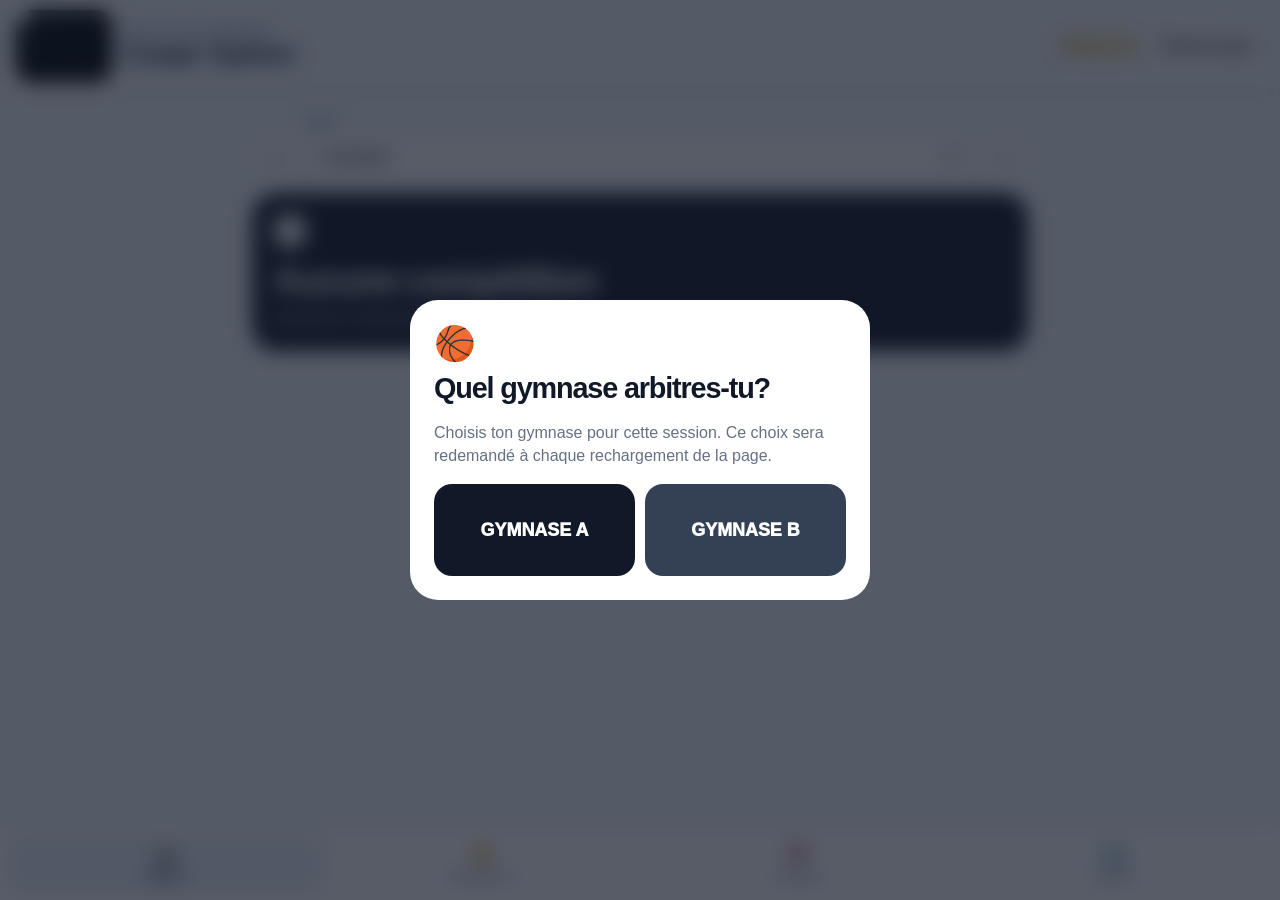
==== tournoi-couleurs/index.html @ 53780f72 "Load latest ethics button script" ====
<!doctype html>
<html lang="fr">
<head>
<meta charset="utf-8">
<meta name="viewport" content="width=device-width,initial-scale=1,viewport-fit=cover">
<meta name="theme-color" content="#111827">
<meta http-equiv="Cache-Control" content="no-cache, no-store, must-revalidate">
<meta http-equiv="Pragma" content="no-cache">
<meta http-equiv="Expires" content="0">
<title>Coupe Typhon</title>
<link rel="stylesheet" href="./tournoi.css?v=17">
<link rel="stylesheet" href="./presence.css?v=20">
<link rel="stylesheet" href="./presence-button.css?v=17">
<link rel="stylesheet" href="./history-correction.css?v=17">
<link rel="stylesheet" href="./result-ux.css?v=22">
<link rel="stylesheet" href="./presence-simple.css?v=21">
<style>.typhon-logo{width:96px!important;height:72px!important;object-fit:cover!important;border-radius:16px!important}@media(max-width:470px){.typhon-logo{width:82px!important;height:62px!important}}</style>
</head>
<body>
<div id="app">
<header class="topbar">
  <div class="brand"><img class="typhon-logo" src="https://raphaelfrenette-a11y.github.io/tournoi-couleurs/BDE620AE-F15F-4656-8219-360FD0ED92B9.png" alt="Logo Typhon des Pionniers"><div><p class="eyebrow">ÉCOLE DES PIONNIERS</p><h1>Coupe Typhon</h1></div></div>
  <div class="top-actions"><span id="syncPill" class="sync-pill"><span class="sync-dot"></span><span id="syncText">Connexion…</span></span><button id="gymChip" class="gym-chip" type="button">Choisir gym</button></div>
</header>
<main>
<section id="view-today" class="view active">
  <div class="date-toolbar"><button id="prevDayBtn" class="icon-btn" type="button">‹</button><label class="date-field"><span>Date</span><input id="datePicker" type="date"></label><button id="nextDayBtn" class="icon-btn" type="button">›</button></div>
  <section id="dayStatus" class="hero-card"></section>
  <div id="competitionArea" hidden>
    <div class="section-head"><div><p class="kicker">MES MATCHS</p><h2 id="gymTitle">Gymnase</h2></div></div>
    <p class="helper">Tes choix restent privés sur cet appareil. Ils sont partagés seulement quand tu appuies sur « Enregistrer les résultats ». Reclique sur un résultat sélectionné pour l’enlever.</p>
    <div id="matches" class="schedule"></div>
    <div id="bonusGrid" hidden></div>
    <section><div class="section-head"><div><p class="kicker">APERÇU</p><h2>Points de la journée</h2></div></div><div id="dayPoints" class="points-grid"></div></section>
    <section id="submitCard" class="submit-card"></section>
    <div class="autosave"><span>●</span><span id="saveState">Connexion…</span></div>
  </div>
</section>
<section id="view-ranking" class="view">
  <div class="page-head"><p class="kicker">CLASSEMENT</p><h2>Classement général</h2><p>Chaque gymnase compte au classement dès qu’il soumet officiellement ses 3 matchs. Victoire 2 pts · Nulle 1 pt · Défaite 0 pt · jusqu’à 3 bonus.</p></div>
  <div class="segmented"><button class="segment active" data-filter="all">Tous</button><button class="segment" data-filter="S12">Sec. 1-2</button><button class="segment" data-filter="S345">Sec. 3-4-5</button></div>
  <div id="rankingCards" class="ranking-list"></div><p class="helper center">Bris d’égalité : points totaux, points de match, puis victoires.</p>
</section>
<section id="view-history" class="view">
  <div class="page-head"><p class="kicker">HISTORIQUE</p><h2>Journées</h2><p>Les journées passées restent modifiables en tout temps. Les corrections restent privées sur cet appareil jusqu’à leur enregistrement.</p></div>
  <div id="historyList" class="history-list"></div>
</section>
<section id="view-settings" class="view">
  <div class="page-head"><p class="kicker">GESTION</p><h2>Paramètres</h2></div>
  <article class="settings-card firebase-box"><h3>Synchronisation en direct</h3><p id="firebaseStatusText">Connexion au classement partagé…</p></article>
  <article class="settings-card"><h3>Sauvegarde des résultats</h3><p>Télécharge une copie des matchs, bonus et présences chaque semaine. Garde le fichier dans un endroit privé.</p><button id="downloadBackupBtn" class="secondary-btn" type="button">Télécharger la sauvegarde</button></article>
  <article class="settings-card"><h3>Gymnase de cette session</h3><p id="deviceGymText">Aucun gymnase choisi.</p><button id="changeGymBtn" class="secondary-btn" type="button">Changer de gymnase</button></article>
  <article class="settings-card"><h3>Correction manuelle du jour-cycle</h3><p>Utile si une fermeture ou un changement exceptionnel modifie le calendrier.</p><div class="override-form"><label><span>Date</span><input id="overrideDate" type="date"></label><label><span>Jour-cycle</span><select id="overrideCycle"><option value="">Automatique</option><option value="none">Aucun cours</option><option value="1">Jour 1</option><option value="2">Jour 2</option><option value="3">Jour 3</option><option value="4">Jour 4</option><option value="5">Jour 5</option><option value="6">Jour 6</option><option value="7">Jour 7</option><option value="8">Jour 8</option><option value="9">Jour 9</option></select></label><button id="saveOverrideBtn" class="secondary-btn" type="button">Enregistrer la correction</button></div><div id="overrideList" class="override-list"></div></article>
  <article class="settings-card danger-card"><h3>Réinitialiser les données locales</h3><p>N’efface pas le classement partagé; efface seulement les corrections locales de cet appareil.</p><button id="resetBtn" class="danger-btn" type="button">Réinitialiser la copie locale</button></article>
</section>
</main>
<nav class="bottom-nav"><button class="nav-btn active" data-view="today"><span class="nav-icon">⚽</span><span>Matchs</span></button><button class="nav-btn" data-view="ranking"><span class="nav-icon">🏆</span><span>Classement</span></button><button class="nav-btn" data-view="history"><span class="nav-icon">📅</span><span>Journées</span></button><button class="nav-btn" data-view="settings"><span class="nav-icon">⚙️</span><span>Gestion</span></button></nav>
<div id="toast" class="toast"></div>
</div>
<div id="gymGate" class="gym-gate hidden"><div class="gym-dialog"><div class="emoji">🏀</div><h2>Quel gymnase arbitres-tu?</h2><p>Choisis ton gymnase pour cette session. Ce choix sera redemandé à chaque rechargement de la page.</p><div class="gym-choice"><button data-pick-gym="A">GYMNASE A</button><button data-pick-gym="B">GYMNASE B</button></div></div></div>
<script src="./gym-refresh-reset.js?v=1"></script>
<script src="./reset-live-2026-09-11.js?v=7"></script>
<script src="./bootstrap.js?v=17"></script>
<script src="./tournoi-1.js?v=24"></script>
<script src="./tournoi-2.js?v=23"></script>
<script src="./tournoi-3.js?v=20"></script>
<script src="./tournoi-4.js?v=21"></script>
<script src="./presence.js?v=22"></script>
<script src="./bonus-lock.js?v=17"></script>
<script src="./presence-button.js?v=17"></script>
<script src="./history-correction.js?v=20"></script>
<script src="./past-submit.js?v=17"></script>
<script src="./result-ux.js?v=21"></script>
<script src="./presence-simple.js?v=22"></script>
<script src="./device-drafts.js?v=9"></script>
</body>
</html>
---- tournoi-couleurs/tournoi.css ----
:root{--bg:#f5f7fb;--card:#fff;--text:#111827;--muted:#667085;--line:#dfe5ec;--dark:#111827;--red:#c62828;--green:#2e7d32;--blue:#1565c0;--yellow:#f4b400;--safe:env(safe-area-inset-bottom,0px)}*{box-sizing:border-box}body{margin:0;background:var(--bg);color:var(--text);font-family:Inter,-apple-system,BlinkMacSystemFont,"Segoe UI",Roboto,Arial,sans-serif;-webkit-font-smoothing:antialiased}button,input,select{font:inherit}button{cursor:pointer}button:disabled{cursor:not-allowed;opacity:.48}button:focus-visible,input:focus-visible,select:focus-visible{outline:3px solid rgba(21,101,192,.25);outline-offset:2px}#app{min-height:100vh;padding-bottom:calc(92px + var(--safe))}.topbar{position:sticky;top:0;z-index:20;display:flex;justify-content:space-between;align-items:center;gap:10px;padding:10px 16px;background:rgba(245,247,251,.96);backdrop-filter:blur(12px);border-bottom:1px solid var(--line)}.brand{display:flex;align-items:center;gap:11px;min-width:0}.typhon-logo{width:62px;height:48px;object-fit:cover;object-position:center;border-radius:11px;background:#050807;flex:0 0 auto;box-shadow:0 2px 8px rgba(17,24,39,.12)}.topbar h1{margin:2px 0 0;font-size:clamp(1.18rem,4vw,1.65rem);letter-spacing:-.035em}.eyebrow,.kicker{margin:0;color:var(--muted);font-size:.68rem;font-weight:900;letter-spacing:.12em}.top-actions{display:flex;gap:6px;align-items:center}.gym-chip,.icon-btn,.secondary-btn,.danger-btn,.primary-btn{border:1px solid var(--line);background:#fff;color:var(--text);border-radius:14px;font-weight:900}.gym-chip{padding:9px 10px;white-space:nowrap}.icon-btn{height:46px;font-size:1.55rem}.secondary-btn,.danger-btn,.primary-btn{min-height:48px;padding:10px 14px}.primary-btn{background:#111827;color:#fff;border-color:#111827}.danger-btn{color:#b42318;border-color:#fda29b}.sync-pill{display:inline-flex;align-items:center;gap:6px;border-radius:999px;padding:6px 8px;font-size:.7rem;font-weight:900;background:#fff3cd;color:#7a5900}.sync-pill.live{background:#d1fae5;color:#065f46}.sync-dot{width:8px;height:8px;border-radius:50%;background:currentColor}main{width:min(100%,820px);margin:auto;padding:16px}.view{display:none}.view.active{display:block}.date-toolbar{display:grid;grid-template-columns:46px 1fr 46px;gap:10px;align-items:end;margin-bottom:12px}.date-field,.override-form label{display:grid;gap:6px;color:var(--muted);font-size:.78rem;font-weight:800}.date-field input,.override-form input,.override-form select{width:100%;min-height:46px;border:1px solid var(--line);border-radius:14px;background:#fff;padding:10px 12px;color:var(--text);font-weight:800}.hero-card{padding:21px;border-radius:25px;background:var(--dark);color:#fff;margin-bottom:20px}.big-day{display:flex;align-items:center;gap:8px;flex-wrap:wrap}.cycle-badge,.status-badge{display:inline-flex;align-items:center;justify-content:center;min-height:34px;border-radius:999px;padding:7px 11px;background:#fff;color:var(--dark);font-size:.78rem;font-weight:950}.status-badge.draft{background:#fff3cd;color:#7a5900}.status-badge.submitted{background:#d1fae5;color:#065f46}.hero-card h2{margin:12px 0 4px;font-size:clamp(1.6rem,6vw,2.3rem);letter-spacing:-.045em}.hero-card p{margin:5px 0 0;color:#d4dbe6;line-height:1.45}.section-head{display:flex;justify-content:space-between;align-items:end;gap:12px;margin:22px 2px 11px}.section-head h2,.page-head h2{margin:4px 0 0;letter-spacing:-.035em}.section-head h2{font-size:1.35rem}.page-head{margin:8px 2px 18px}.page-head h2{font-size:clamp(1.7rem,5vw,2.3rem)}.page-head p:last-child,.helper{color:var(--muted);line-height:1.45}.helper{font-size:.85rem;margin:-3px 2px 12px}.helper.center{text-align:center;margin-top:16px}.schedule{display:grid;gap:16px}.slot-time{font-size:.83rem;color:var(--muted);font-weight:900;margin:0 2px 7px}.match-card,.submit-card,.settings-card,.history-card,.rank-card{background:#fff;border:1px solid var(--line);border-radius:20px}.match-card{padding:17px;border-radius:22px}.match-meta{display:flex;justify-content:space-between;align-items:center;gap:8px;margin-bottom:12px}.gym-badge{display:inline-flex;border-radius:999px;background:#eef2f7;padding:6px 10px;font-size:.76rem;font-weight:950}.live-badge{font-size:.72rem;color:var(--muted);font-weight:850}.matchup{display:grid;grid-template-columns:1fr auto 1fr;align-items:center;gap:9px;margin-bottom:13px}.team-pill{min-height:49px;display:grid;place-items:center;border-radius:15px;padding:8px;color:#fff;font-weight:950;text-transform:uppercase}.vs{color:var(--muted);font-size:.76rem;font-weight:900}.result-buttons{display:grid;grid-template-columns:1fr .75fr 1fr;gap:7px}.result-btn{min-height:48px;border:2px solid transparent;border-radius:13px;background:#eef2f7;color:var(--text);font-weight:900;padding:7px}.result-btn.selected{border-color:#111827;box-shadow:inset 0 0 0 1px #111827;background:#fff}.result-btn.team-result.selected{color:#fff}.result-btn.team-result.team-jaune.selected{color:#111827}.team-rouge{background:var(--red)!important}.team-vert{background:var(--green)!important}.team-bleu{background:var(--blue)!important}.team-jaune{background:var(--yellow)!important;color:#111827!important}.bonus-grid{display:grid;gap:11px}.bonus-card{background:#fff;border:1px solid var(--line);border-radius:20px;overflow:hidden}.bonus-title{padding:10px 14px;color:#fff;font-weight:950;text-transform:uppercase}.bonus-title.team-jaune{color:#111827}.bonus-options{display:grid;grid-template-columns:repeat(3,1fr)}.bonus-toggle{min-height:73px;border:0;border-right:1px solid var(--line);background:#fff;color:var(--muted);font-size:.73rem;font-weight:850;padding:7px;text-align:center}.bonus-toggle:last-child{border-right:0}.bonus-toggle.active{background:#ecfdf3;color:#067647}.bonus-toggle .icon{display:block;font-size:1.08rem;margin-bottom:4px}.points-grid{display:grid;grid-template-columns:repeat(2,1fr);gap:9px}.point-card{border-radius:17px;padding:13px;color:#fff;min-height:88px;display:flex;flex-direction:column;justify-content:space-between}.point-card.team-jaune{color:#111827}.point-card small{font-weight:850;opacity:.88}.point-card strong{font-size:1.7rem}.submit-card{margin-top:18px;padding:17px}.submit-card.submitted{border-color:#a6f4c5;background:#f6fef9}.submit-top{display:flex;justify-content:space-between;align-items:center;gap:12px}.submit-top h3{margin:0;font-size:1.05rem}.progress-pill{border-radius:999px;padding:7px 10px;background:#eef2f7;font-size:.76rem;font-weight:950;white-space:nowrap}.progress-pill.complete{background:#d1fae5;color:#065f46}.submit-card p{color:var(--muted);font-size:.84rem;line-height:1.45;margin:8px 0 13px}.submit-actions{display:grid;gap:8px}.autosave{display:flex;align-items:center;justify-content:center;gap:7px;color:var(--muted);font-size:.8rem;font-weight:800;margin:18px 0 2px}.segmented{display:grid;grid-template-columns:repeat(4,1fr);background:#e7ebf1;padding:4px;border-radius:14px;margin-bottom:15px}.segment{min-height:42px;border:0;background:transparent;border-radius:11px;color:var(--muted);font-weight:850;font-size:.76rem}.segment.active{background:#fff;color:var(--text)}.ranking-list,.history-list{display:grid;gap:10px}.rank-card{display:grid;grid-template-columns:44px 1fr auto;gap:11px;align-items:center;padding:13px}.rank-pos{width:42px;height:42px;display:grid;place-items:center;border-radius:13px;background:#eef2f7;font-weight:950}.rank-name{display:flex;align-items:center;gap:7px;font-weight:950;text-transform:uppercase}.color-dot{width:11px;height:11px;border-radius:50%;border:1px solid rgba(0,0,0,.1)}.rank-stats{margin-top:5px;color:var(--muted);font-size:.73rem;line-height:1.35}.rank-total{text-align:right}.rank-total strong{display:block;font-size:1.65rem}.rank-total span{color:var(--muted);font-size:.68rem;font-weight:850}.history-card,.settings-card{padding:16px}.history-top{display:flex;justify-content:space-between;align-items:start;gap:8px}.history-top h3{margin:0;font-size:1rem}.history-top p{margin:4px 0 0;color:var(--muted);font-size:.79rem}.history-points{display:grid;grid-template-columns:repeat(4,1fr);gap:5px;margin-top:11px}.history-team{border-radius:11px;padding:7px 4px;text-align:center;color:#fff;font-size:.74rem;font-weight:900}.history-team.team-jaune{color:#111827}.history-status{display:inline-flex;margin-top:7px;border-radius:999px;padding:4px 8px;font-size:.68rem;font-weight:950}.history-status.submitted{background:#d1fae5;color:#065f46}.history-status.draft{background:#fff3cd;color:#7a5900}.edit-link{border:0;background:#eef2f7;border-radius:11px;padding:7px 10px;font-weight:850}.empty-state{background:#fff;border:1px dashed #cbd5e1;border-radius:20px;padding:25px 18px;text-align:center;color:var(--muted)}.empty-state strong{display:block;color:var(--text);margin-bottom:4px}.settings-card{margin-bottom:13px}.settings-card h3{margin:0 0 7px}.settings-card p{color:var(--muted);font-size:.88rem;line-height:1.5}.override-form{display:grid;gap:9px}.override-list{display:grid;gap:7px;margin-top:11px}.override-row{display:flex;justify-content:space-between;gap:8px;align-items:center;background:#eef2f7;border-radius:12px;padding:9px 10px;font-size:.8rem;font-weight:800}.override-row button{border:0;background:transparent;color:#b42318;font-weight:900}.firebase-box{background:#fffbeb;border-color:#fde68a}.danger-card{border-color:#fecaca;background:#fffafa}.bottom-nav{position:fixed;z-index:30;left:0;right:0;bottom:0;display:grid;grid-template-columns:repeat(4,1fr);background:rgba(255,255,255,.96);border-top:1px solid var(--line);padding:8px 8px calc(8px + var(--safe));backdrop-filter:blur(16px)}.nav-btn{min-height:57px;border:0;background:transparent;color:#7a8493;border-radius:14px;display:grid;place-items:center;align-content:center;gap:2px;font-size:.68rem;font-weight:850}.nav-btn.active{background:#eef2f7;color:var(--text)}.nav-icon{font-size:1.2rem}.toast{position:fixed;z-index:80;left:50%;bottom:calc(92px + var(--safe));transform:translate(-50%,20px);max-width:calc(100vw - 30px);background:#111827;color:#fff;padding:11px 14px;border-radius:999px;font-weight:850;font-size:.8rem;opacity:0;pointer-events:none;transition:.2s}.toast.show{opacity:1;transform:translate(-50%,0)}.gym-gate{position:fixed;inset:0;z-index:100;background:rgba(17,24,39,.7);backdrop-filter:blur(10px);display:grid;place-items:center;padding:20px}.gym-gate.hidden{display:none}.gym-dialog{width:min(100%,460px);background:#fff;border-radius:28px;padding:24px}.gym-dialog .emoji{font-size:2.1rem}.gym-dialog h2{font-size:1.8rem;letter-spacing:-.04em;margin:9px 0 6px}.gym-dialog p{color:var(--muted);line-height:1.45}.gym-choice{display:grid;grid-template-columns:1fr 1fr;gap:10px;margin-top:17px}.gym-choice button{min-height:92px;border:0;border-radius:18px;background:#111827;color:#fff;font-weight:950;font-size:1.12rem}.gym-choice button:last-child{background:#344054}@media(min-width:650px){main{padding:22px}.bonus-grid{grid-template-columns:repeat(2,1fr)}.points-grid{grid-template-columns:repeat(4,1fr)}.submit-actions{grid-template-columns:repeat(2,1fr)}}@media(max-width:470px){.sync-pill{display:none}.typhon-logo{width:52px;height:42px}.brand{gap:8px}.eyebrow{font-size:.57rem}.topbar h1{font-size:1.12rem}.segmented{grid-template-columns:repeat(2,1fr)}}
---- tournoi-couleurs/presence.css ----
.day-mode-tabs{display:grid;grid-template-columns:1fr 1fr;gap:5px;background:#e7ebf1;padding:5px;border-radius:16px;margin:0 0 14px}.day-mode-tab{min-height:46px;border:0;border-radius:12px;background:transparent;color:var(--muted);font-weight:950}.day-mode-tab.active{background:#fff;color:var(--text);box-shadow:0 2px 8px rgba(17,24,39,.08)}.presence-area{display:none}.presence-area.active{display:block}.presence-head{margin:2px 2px 14px}.presence-head h2{margin:4px 0 5px;font-size:clamp(1.55rem,5vw,2rem);letter-spacing:-.04em}.presence-head p{margin:0;color:var(--muted);line-height:1.45;font-size:.88rem}.presence-summary-grid{display:grid;grid-template-columns:repeat(2,1fr);gap:9px;margin-bottom:16px}.presence-summary{border:1px solid var(--line);background:#fff;border-radius:18px;padding:12px;display:grid;gap:5px}.presence-summary strong{font-size:1.05rem}.presence-summary small{color:var(--muted);font-weight:800;line-height:1.35}.presence-summary .auto-points{display:flex;gap:5px;flex-wrap:wrap}.auto-badge{display:inline-flex;align-items:center;border-radius:999px;background:#eef2f7;color:#667085;padding:4px 7px;font-size:.67rem;font-weight:950}.auto-badge.on{background:#d1fae5;color:#065f46}.presence-team-tabs{display:grid;grid-template-columns:repeat(4,1fr);gap:6px;margin-bottom:12px}.presence-team-tab{min-height:43px;border:2px solid transparent;border-radius:13px;color:#fff;font-weight:950;opacity:.62}.presence-team-tab.active{opacity:1;border-color:#111827;box-shadow:0 2px 8px rgba(17,24,39,.12)}.presence-team-tab.team-jaune{color:#111827}.presence-card{background:#fff;border:1px solid var(--line);border-radius:22px;overflow:hidden}.presence-card-head{display:grid;grid-template-columns:1fr auto auto;align-items:center;gap:8px;padding:12px 14px;border-bottom:1px solid var(--line);font-size:.72rem;color:var(--muted);font-weight:950;text-transform:uppercase}.student-row{display:grid;grid-template-columns:minmax(0,1fr) 82px 88px;align-items:center;gap:8px;min-height:58px;padding:8px 12px;border-bottom:1px solid #edf0f4}.student-row:last-child{border-bottom:0}.student-name{font-weight:900;white-space:nowrap;overflow:hidden;text-overflow:ellipsis}.student-check{display:flex;justify-content:center}.student-check input{position:absolute;opacity:0;pointer-events:none}.student-check span{display:grid;place-items:center;min-width:72px;min-height:38px;padding:5px 7px;border-radius:11px;background:#eef2f7;color:#667085;font-size:.73rem;font-weight:950;border:2px solid transparent}.student-check input:checked+span{background:#d1fae5;color:#065f46;border-color:#6ce9a6}.student-check input:disabled+span{opacity:.35}.student-check.shirt input:checked+span{background:#e0f2fe;color:#075985;border-color:#7dd3fc}.presence-scorebar{display:grid;grid-template-columns:1fr 1fr;gap:8px;margin:12px 0}.presence-scorebox{background:#111827;color:#fff;border-radius:17px;padding:13px;text-align:center}.presence-scorebox.good{background:#067647}.presence-scorebox strong{display:block;font-size:1.35rem}.presence-scorebox span{font-size:.72rem;font-weight:850;opacity:.86}.bonus-toggle.auto[disabled]{opacity:1;cursor:default}.bonus-toggle.auto.active{background:#ecfdf3;color:#067647}.presence-saving{display:flex;align-items:center;justify-content:center;gap:7px;color:var(--muted);font-size:.78rem;font-weight:800;margin:12px 0 4px}.presence-empty{background:#fff;border:1px dashed #cbd5e1;border-radius:20px;padding:24px;text-align:center;color:var(--muted)}@media(max-width:470px){.presence-card-head{grid-template-columns:1fr 76px 82px;padding:10px}.student-row{grid-template-columns:minmax(0,1fr) 76px 82px;padding:7px 9px}.student-check span{min-width:68px;font-size:.68rem}.presence-summary-grid{grid-template-columns:1fr 1fr}.presence-team-tabs{gap:4px}.presence-team-tab{font-size:.72rem}}
.presence-card-head,.student-row{grid-template-columns:minmax(0,1fr) 76px 82px 76px}.student-check.motivated input:checked+span{background:#fef3c7;color:#92400e;border-color:#f59e0b}@media(max-width:470px){.presence-card-head,.student-row{grid-template-columns:minmax(0,1fr) 62px 68px 62px}.student-check span{min-width:56px}}
---- tournoi-couleurs/presence-button.css ----
.day-mode-tabs{display:none!important}.presence-top-action{margin:0 0 12px}.presence-top-btn{width:100%;min-height:64px;border:0;border-radius:18px;background:#111827;color:#fff;display:grid;grid-template-columns:44px 1fr auto;align-items:center;gap:11px;padding:11px 14px;text-align:left;box-shadow:0 4px 14px rgba(17,24,39,.14)}.presence-top-btn:active{transform:scale(.995)}.presence-top-btn.back-mode{background:#fff;color:#111827;border:1px solid var(--line);box-shadow:0 2px 10px rgba(17,24,39,.08)}.presence-top-icon{width:42px;height:42px;border-radius:13px;display:grid;place-items:center;background:rgba(255,255,255,.14);font-size:1.25rem;font-weight:950}.presence-top-btn.back-mode .presence-top-icon{background:#eef2f7}.presence-top-copy{display:grid;gap:2px;min-width:0}.presence-top-copy strong{font-size:1rem;line-height:1.15}.presence-top-copy small{font-size:.72rem;font-weight:800;opacity:.72}.presence-top-arrow{font-size:1.7rem;font-weight:700;line-height:1}.presence-top-btn.back-mode .presence-top-arrow{color:#667085}@media(max-width:470px){.presence-top-btn{min-height:60px;padding:9px 12px;border-radius:16px}.presence-top-icon{width:40px;height:40px}.presence-top-copy strong{font-size:.96rem}.presence-top-copy small{font-size:.68rem}}
---- tournoi-couleurs/history-correction.css ----
.correction-notice{display:flex;align-items:flex-start;gap:10px;margin:0 0 14px;padding:12px 14px;border:1px solid #f2c94c;background:#fff9db;border-radius:15px;color:#5f4b00}.correction-notice[hidden]{display:none!important}.correction-notice strong{white-space:nowrap;font-size:.82rem}.correction-notice span{font-size:.78rem;font-weight:750;line-height:1.35}.live-badge{white-space:nowrap}@media(max-width:470px){.correction-notice{display:grid;gap:4px}.correction-notice strong{white-space:normal}}
---- tournoi-couleurs/result-ux.css ----
.result-buttons.result-ux{grid-template-columns:1fr .78fr 1fr;gap:8px}.result-buttons.result-ux .result-btn{position:relative;min-height:68px;padding:8px 6px;border:3px solid transparent;display:flex;flex-direction:column;align-items:center;justify-content:center;gap:2px;transition:transform .12s ease,opacity .12s ease,box-shadow .12s ease,border-color .12s ease,filter .12s ease;font-weight:950}.result-buttons.result-ux .result-btn strong{font-size:.94rem;line-height:1.05;text-transform:uppercase}.result-choice-label{font-size:.64rem;font-weight:1000;letter-spacing:.09em;text-transform:uppercase;opacity:1}.result-choice-check{display:none;width:28px;height:28px;border-radius:50%;background:#fff;color:#111827;place-items:center;font-size:1.05rem;font-weight:1000;margin-bottom:2px}.result-buttons.result-ux .team-rouge{background:#dc2626!important;color:#fff!important;border-color:#991b1b!important}.result-buttons.result-ux .team-vert{background:#16a34a!important;color:#fff!important;border-color:#166534!important}.result-buttons.result-ux .team-bleu{background:#2563eb!important;color:#fff!important;border-color:#1e40af!important}.result-buttons.result-ux .team-jaune{background:#facc15!important;color:#111827!important;border-color:#a16207!important}.result-buttons.result-ux .result-draw{background:#f97316!important;color:#fff!important;border-color:#c2410c!important}.result-buttons.result-ux.has-result .result-btn:not(.selected){opacity:.32;filter:saturate(.65) brightness(.95)}.result-buttons.result-ux .result-btn.selected{opacity:1!important;filter:none!important;transform:scale(1.035);border-color:#111827!important;box-shadow:0 0 0 4px rgba(17,24,39,.18),0 7px 16px rgba(17,24,39,.18);font-weight:1000}.result-buttons.result-ux .result-btn.selected .result-choice-check{display:grid}.result-buttons.result-ux .result-draw.selected .result-choice-check{color:#c2410c}.result-confirmation{margin-top:10px;min-height:42px;border-radius:14px;padding:10px 11px;display:flex;align-items:center;justify-content:center;text-align:center;font-size:.8rem;font-weight:950;line-height:1.2}.result-confirmation.empty{background:#f4f6f8;color:#667085;border:1px dashed #cbd5e1}.result-confirmation.confirmed{background:#fff;border:2px solid #d0d5dd}.result-outcome-row{display:flex;align-items:center;justify-content:center;gap:7px;flex-wrap:wrap;width:100%}.result-outcome-pill{display:inline-flex;align-items:center;justify-content:center;gap:5px;min-height:31px;border-radius:999px;padding:6px 10px;font-size:.72rem;font-weight:1000;text-transform:uppercase;letter-spacing:.03em}.result-outcome-pill.win{background:#16a34a;color:#fff;box-shadow:0 2px 7px rgba(22,163,74,.25)}.result-outcome-pill.loss{background:#dc2626;color:#fff;box-shadow:0 2px 7px rgba(220,38,38,.25)}.result-outcome-pill.draw{background:#f97316;color:#fff;box-shadow:0 2px 7px rgba(249,115,22,.25)}.result-outcome-arrow{font-size:1rem;font-weight:1000;color:#667085}.match-card.result-recorded{border-color:#98a2b3;box-shadow:0 3px 12px rgba(17,24,39,.08)}
/* iPhone/Safari keeps disabled button text grey unless explicitly overridden */
.result-buttons.result-ux .result-btn:disabled{-webkit-text-fill-color:currentColor!important}.result-buttons.result-ux .result-btn.selected:disabled{opacity:1!important}.result-buttons.result-ux.has-result .result-btn:not(.selected):disabled{opacity:.32!important}.result-buttons.result-ux .team-rouge.selected,.result-buttons.result-ux .team-vert.selected,.result-buttons.result-ux .team-bleu.selected,.result-buttons.result-ux .result-draw.selected{color:#fff!important;-webkit-text-fill-color:#fff!important}.result-buttons.result-ux .team-jaune.selected{color:#111827!important;-webkit-text-fill-color:#111827!important}.result-buttons.result-ux .result-btn.selected strong,.result-buttons.result-ux .result-btn.selected .result-choice-label{color:inherit!important;-webkit-text-fill-color:currentColor!important;opacity:1!important}.result-buttons.result-ux .team-rouge.selected strong,.result-buttons.result-ux .team-rouge.selected .result-choice-label,.result-buttons.result-ux .team-vert.selected strong,.result-buttons.result-ux .team-vert.selected .result-choice-label,.result-buttons.result-ux .team-bleu.selected strong,.result-buttons.result-ux .team-bleu.selected .result-choice-label,.result-buttons.result-ux .result-draw.selected strong,.result-buttons.result-ux .result-draw.selected .result-choice-label{color:#fff!important;-webkit-text-fill-color:#fff!important;text-shadow:0 1px 2px rgba(0,0,0,.22)}.result-buttons.result-ux .team-jaune.selected strong,.result-buttons.result-ux .team-jaune.selected .result-choice-label{color:#111827!important;-webkit-text-fill-color:#111827!important;text-shadow:none}
@media(max-width:470px){.result-buttons.result-ux{gap:6px}.result-buttons.result-ux .result-btn{min-height:64px;padding:7px 4px}.result-buttons.result-ux .result-btn strong{font-size:.82rem}.result-choice-label{font-size:.57rem}.result-confirmation{font-size:.74rem;padding:8px}.result-outcome-pill{font-size:.66rem;padding:6px 8px}}
.match-ethics{margin-top:10px;padding:10px;border-radius:14px;background:#f8fafc;border:1px solid #dbe3ec}.match-ethics-title{display:flex;flex-direction:column;gap:2px;margin-bottom:8px}.match-ethics-title strong{font-size:.78rem;text-transform:uppercase;letter-spacing:.04em}.match-ethics-title span{font-size:.66rem;color:#667085;font-weight:800;line-height:1.25}.match-ethics-actions{display:grid;grid-template-columns:1fr 1fr;gap:8px}.ethics-btn{min-height:44px;border-radius:12px;border:2px solid #cbd5e1;background:#fff;font-weight:950;font-size:.76rem}.ethics-btn span{display:inline-grid;place-items:center;min-width:24px;height:24px;border-radius:999px;background:#eef2f6;margin-right:4px}.ethics-btn.active{border-color:#15803d;background:#f0fdf4}.ethics-btn.active span{background:#15803d;color:#fff}.ethics-btn:not(.active){border-color:#b91c1c;background:#fef2f2}.ethics-btn:not(.active) span{background:#b91c1c;color:#fff}.ethics-btn:disabled{opacity:.42}.ethics-btn.active:disabled{opacity:1}@media(max-width:470px){.match-ethics-actions{gap:6px}.ethics-btn{font-size:.69rem;padding:5px}}

/* High-contrast sportsmanship controls */
.ethics-btn.active{color:#fff!important;-webkit-text-fill-color:#fff!important}
.ethics-btn.active span{color:inherit!important;-webkit-text-fill-color:currentColor!important}
.ethics-btn.active.team-jaune{color:#111827!important;-webkit-text-fill-color:#111827!important}
.ethics-btn:not(.active){color:#111827!important;-webkit-text-fill-color:#111827!important;background:#f3f4f6!important;border-color:#b91c1c!important}
.ethics-btn:not(.active) span{color:#fff!important;-webkit-text-fill-color:#fff!important;background:#b91c1c!important}

/* Ethics check icon: high contrast on team-colored buttons */
.ethics-btn.active span{
  background:#fff!important;
  -webkit-text-fill-color:currentColor!important;
}
.ethics-btn.active.team-rouge span{color:#c7352f!important;-webkit-text-fill-color:#c7352f!important}
.ethics-btn.active.team-vert span{color:#2f7d32!important;-webkit-text-fill-color:#2f7d32!important}
.ethics-btn.active.team-bleu span{color:#2563eb!important;-webkit-text-fill-color:#2563eb!important}
.ethics-btn.active.team-jaune span{color:#8a5a00!important;-webkit-text-fill-color:#8a5a00!important}

/* FINAL ethics icon contrast override */
.match-ethics .ethics-btn.active > span{
  background:#fff!important;
  border:0!important;
  box-shadow:none!important;
}
.match-ethics .ethics-btn.active.team-rouge > span{
  color:#c7352f!important;
  -webkit-text-fill-color:#c7352f!important;
}
.match-ethics .ethics-btn.active.team-vert > span{
  color:#2f7d32!important;
  -webkit-text-fill-color:#2f7d32!important;
}
.match-ethics .ethics-btn.active.team-bleu > span{
  color:#2563eb!important;
  -webkit-text-fill-color:#2563eb!important;
}
.match-ethics .ethics-btn.active.team-jaune > span{
  color:#8a5a00!important;
  -webkit-text-fill-color:#8a5a00!important;
}
---- tournoi-couleurs/presence-simple.css ----
.presence-head,.presence-summary-grid,.presence-scorebar,.presence-saving,.presence-team-tabs{display:none!important}.presence-simple-teams{display:grid;grid-template-columns:repeat(4,1fr);gap:6px;margin:2px 0 12px}.presence-simple-team{min-height:44px;border:2px solid transparent;border-radius:13px;color:#fff;font-weight:950;opacity:.55}.presence-simple-team.team-jaune{color:#111827}.presence-simple-team.active{opacity:1;border-color:#111827;box-shadow:0 2px 8px rgba(17,24,39,.12)}.presence-simple-list{background:#fff;border:1px solid var(--line);border-radius:20px;overflow:hidden}.presence-simple-head,.presence-simple-row{display:grid;grid-template-columns:minmax(0,1fr) 76px 82px;align-items:center;gap:8px}.presence-simple-head{padding:11px 12px;border-bottom:1px solid var(--line);font-size:.72rem;color:var(--muted);font-weight:950;text-transform:uppercase;text-align:center}.presence-simple-head span:first-child{text-align:left}.presence-simple-row{min-height:58px;padding:8px 12px;border-bottom:1px solid #edf0f4}.presence-simple-row:last-child{border-bottom:0}.presence-simple-name{font-weight:900;white-space:nowrap;overflow:hidden;text-overflow:ellipsis}.presence-simple-check{display:grid;place-items:center;min-height:42px}.presence-simple-check input{position:absolute;opacity:0;pointer-events:none}.presence-simple-check span{width:34px;height:34px;border-radius:10px;border:2px solid #cbd5e1;background:#fff;display:grid;place-items:center}.presence-simple-check input:checked+span{background:#d1fae5;border-color:#34d399}.presence-simple-check input:checked+span:after{content:'✓';font-size:1.15rem;font-weight:950;color:#065f46}.presence-simple-check.shirt input:checked+span{background:#e0f2fe;border-color:#38bdf8}.presence-simple-check.shirt input:checked+span:after{color:#075985}.presence-simple-check input:disabled+span{opacity:.25;background:#f2f4f7}.presence-simple-empty{background:#fff;border:1px dashed #cbd5e1;border-radius:18px;padding:20px;text-align:center;color:var(--muted);font-weight:800}@media(max-width:470px){.presence-simple-teams{gap:4px}.presence-simple-team{font-size:.72rem}.presence-simple-head,.presence-simple-row{grid-template-columns:minmax(0,1fr) 68px 74px;padding-left:10px;padding-right:10px}.presence-simple-check span{width:32px;height:32px}}
.presence-simple-note{display:flex;justify-content:space-between;gap:10px;align-items:center;margin:0 0 10px;padding:10px 12px;border-radius:14px;background:#eef2f7;color:#344054;font-size:.74rem}.presence-simple-note strong{font-size:.84rem;color:#111827;white-space:nowrap}.presence-simple-note span{text-align:right}.presence-simple-head,.presence-simple-row{grid-template-columns:minmax(0,1fr) 68px 72px 68px}.presence-simple-check.motivated input:checked+span{background:#fef3c7;border-color:#f59e0b}.presence-simple-check.motivated input:checked+span:after{color:#92400e}@media(max-width:470px){.presence-simple-note{display:grid;gap:2px}.presence-simple-note span{text-align:left}.presence-simple-head,.presence-simple-row{grid-template-columns:minmax(0,1fr) 58px 64px 58px;padding-left:8px;padding-right:8px}.presence-simple-head{font-size:.62rem}.presence-simple-check span{width:30px;height:30px}}
.presence-check-all{display:flex;align-items:center;gap:11px;margin:0 0 10px;padding:11px 13px;border:2px solid #a7f3d0;border-radius:15px;background:#ecfdf3;color:#065f46;cursor:pointer}.presence-check-all input{width:24px;height:24px;accent-color:#059669;flex:0 0 auto}.presence-check-all span{display:grid;gap:1px}.presence-check-all b{font-size:.88rem}.presence-check-all small{font-size:.7rem;color:#047857;font-weight:750}
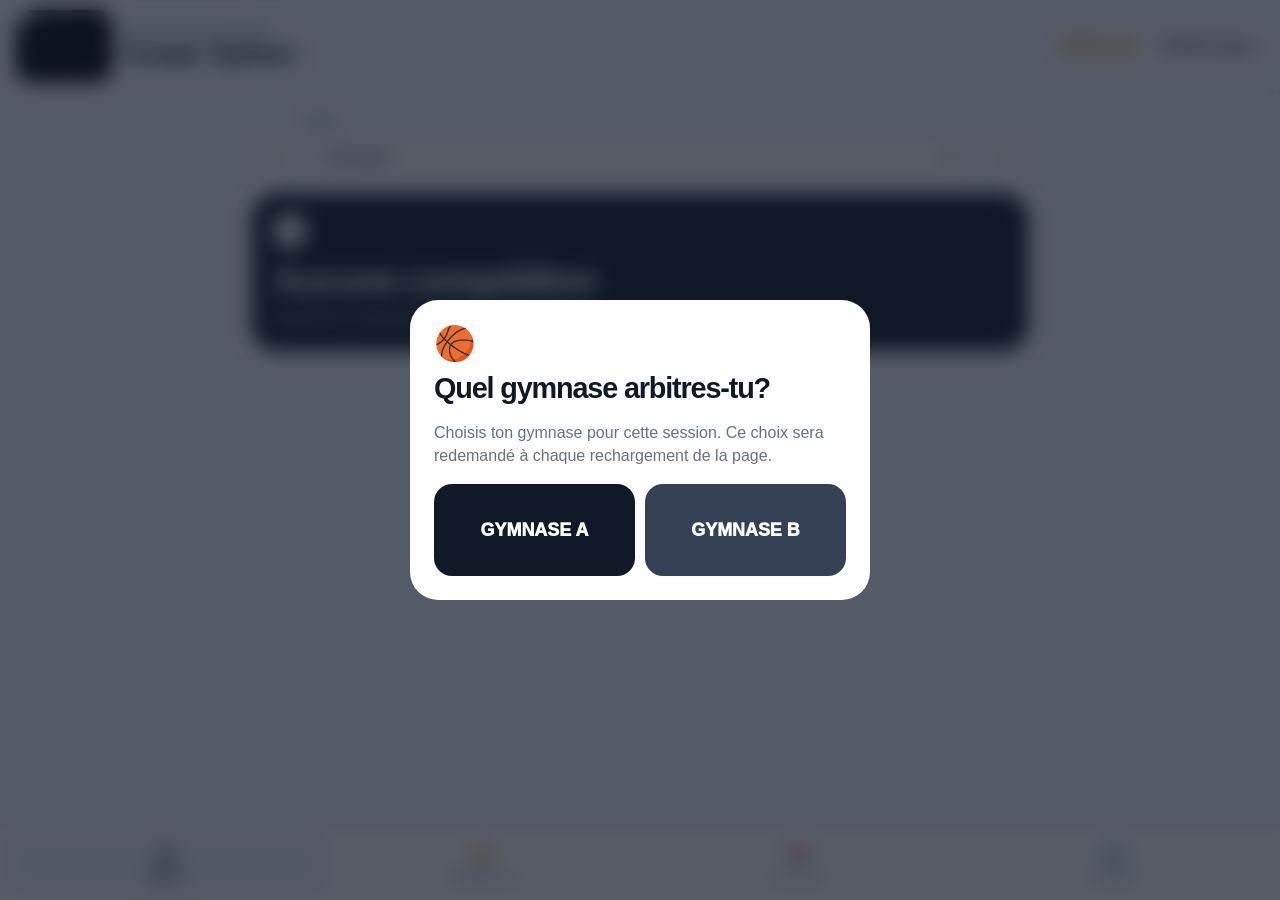
==== commit 0f758814: "Use cache-proof ethics UI script" ====
--- a/tournoi-couleurs/index.html
+++ b/tournoi-couleurs/index.html
@@ -70,7 +70,7 @@
 <script src="./presence-button.js?v=17"></script>
 <script src="./history-correction.js?v=20"></script>
 <script src="./past-submit.js?v=17"></script>
-<script src="./result-ux.js?v=21"></script>
+<script src="./result-ux-v22.js"></script>
 <script src="./presence-simple.js?v=22"></script>
 <script src="./device-drafts.js?v=9"></script>
 </body>
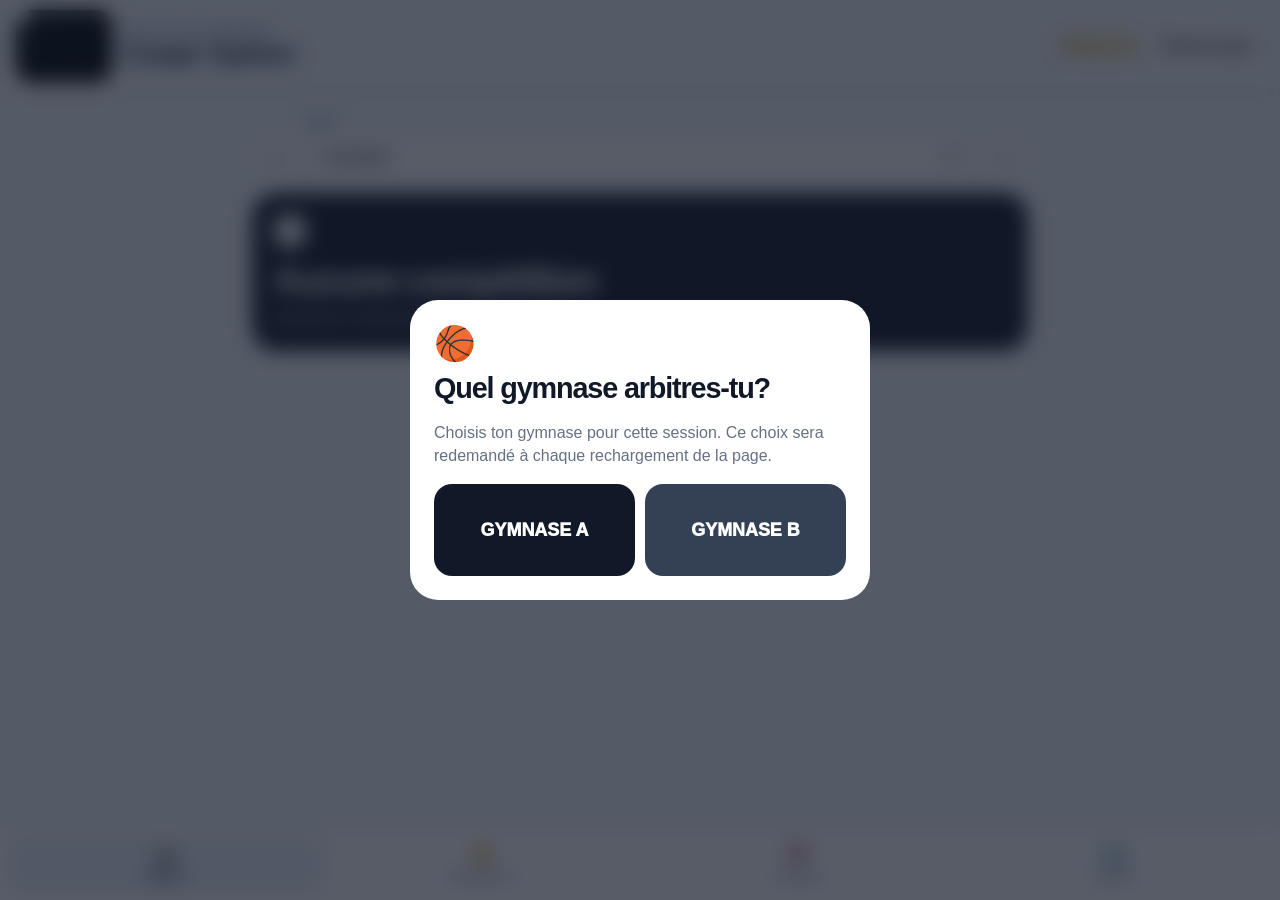
==== commit 855b0b52: "Refresh day preview scoring logic" ====
--- a/tournoi-couleurs/index.html
+++ b/tournoi-couleurs/index.html
@@ -63,7 +63,7 @@
 <script src="./bootstrap.js?v=17"></script>
 <script src="./tournoi-1.js?v=24"></script>
 <script src="./tournoi-2.js?v=23"></script>
-<script src="./tournoi-3.js?v=20"></script>
+<script src="./tournoi-3.js?v=21"></script>
 <script src="./tournoi-4.js?v=21"></script>
 <script src="./presence.js?v=22"></script>
 <script src="./bonus-lock.js?v=17"></script>
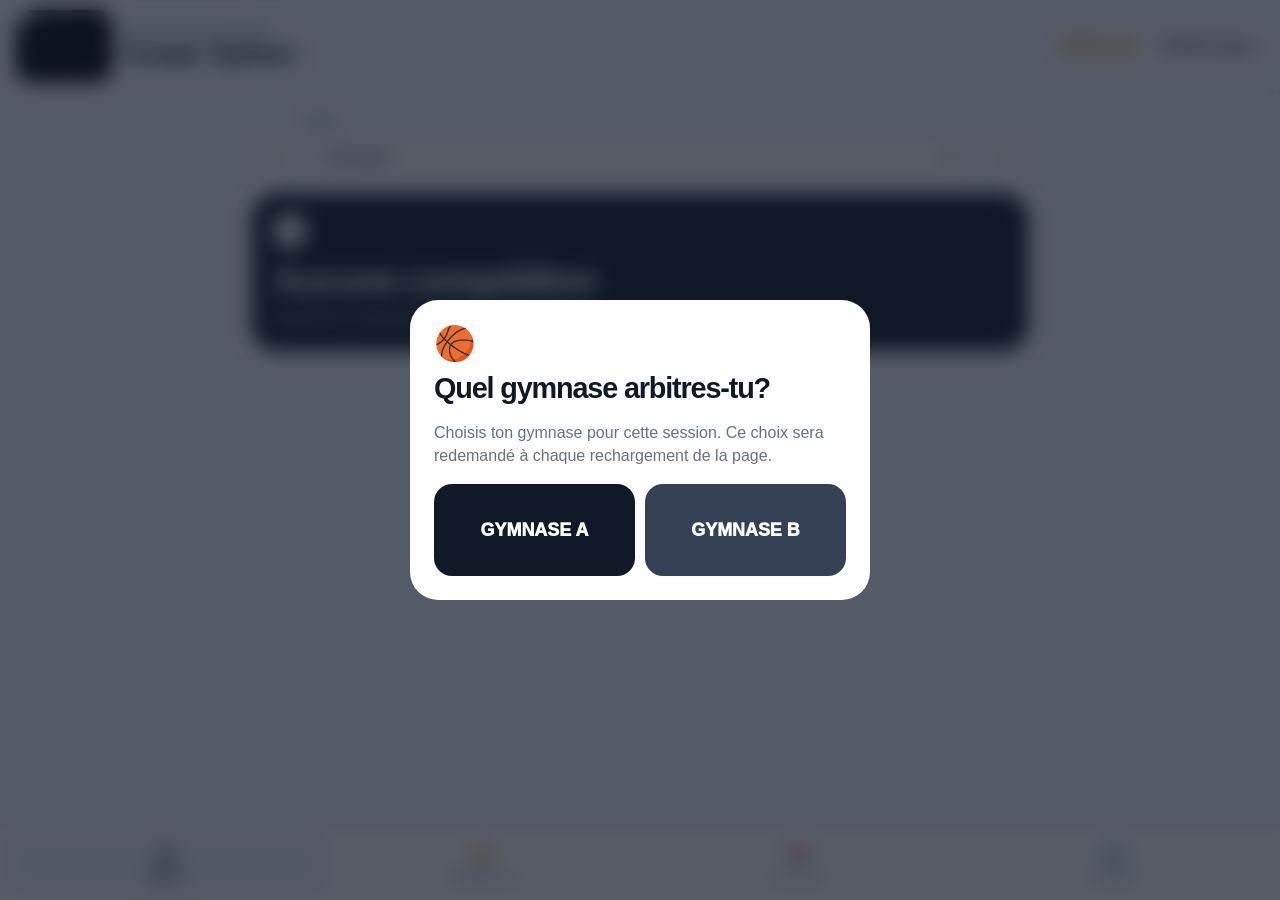
==== commit 167ecf10: "Actualiser le style neutre des résultats" ====
--- a/tournoi-couleurs/index.html
+++ b/tournoi-couleurs/index.html
@@ -12,7 +12,7 @@
 <link rel="stylesheet" href="./presence.css?v=20">
 <link rel="stylesheet" href="./presence-button.css?v=17">
 <link rel="stylesheet" href="./history-correction.css?v=17">
-<link rel="stylesheet" href="./result-ux.css?v=22">
+<link rel="stylesheet" href="./result-ux.css?v=23">
 <link rel="stylesheet" href="./presence-simple.css?v=21">
 <style>.typhon-logo{width:96px!important;height:72px!important;object-fit:cover!important;border-radius:16px!important}@media(max-width:470px){.typhon-logo{width:82px!important;height:62px!important}}</style>
 </head>
@@ -59,11 +59,11 @@
 </div>
 <div id="gymGate" class="gym-gate hidden"><div class="gym-dialog"><div class="emoji">🏀</div><h2>Quel gymnase arbitres-tu?</h2><p>Choisis ton gymnase pour cette session. Ce choix sera redemandé à chaque rechargement de la page.</p><div class="gym-choice"><button data-pick-gym="A">GYMNASE A</button><button data-pick-gym="B">GYMNASE B</button></div></div></div>
 <script src="./gym-refresh-reset.js?v=1"></script>
-<script src="./reset-live-2026-09-11.js?v=7"></script>
+<script src="./reset-live-2026-09-11.js?v=8"></script>
 <script src="./bootstrap.js?v=17"></script>
 <script src="./tournoi-1.js?v=24"></script>
 <script src="./tournoi-2.js?v=23"></script>
-<script src="./tournoi-3.js?v=21"></script>
+<script src="./tournoi-3-v22.js"></script>
 <script src="./tournoi-4.js?v=21"></script>
 <script src="./presence.js?v=22"></script>
 <script src="./bonus-lock.js?v=17"></script>
@@ -72,6 +72,7 @@
 <script src="./past-submit.js?v=17"></script>
 <script src="./result-ux-v22.js"></script>
 <script src="./presence-simple.js?v=22"></script>
-<script src="./device-drafts.js?v=9"></script>
+<script src="./device-drafts.js?v=10"></script>
+<script src="./day-points-v23.js"></script>
 </body>
 </html>
--- a/tournoi-couleurs/result-ux.css
+++ b/tournoi-couleurs/result-ux.css
@@ -43,3 +43,17 @@
   color:#8a5a00!important;
   -webkit-text-fill-color:#8a5a00!important;
 }
+
+
+/* Neutral match outcome summary: reserve team colors for team identity only */
+.result-confirmation.confirmed .result-outcome-pill.win,
+.result-confirmation.confirmed .result-outcome-pill.loss{
+  background:#fff!important;
+  color:#344054!important;
+  -webkit-text-fill-color:#344054!important;
+  border:1.5px solid #d0d5dd!important;
+  box-shadow:none!important;
+}
+.result-confirmation.confirmed .result-outcome-arrow{
+  color:#98a2b3!important;
+}
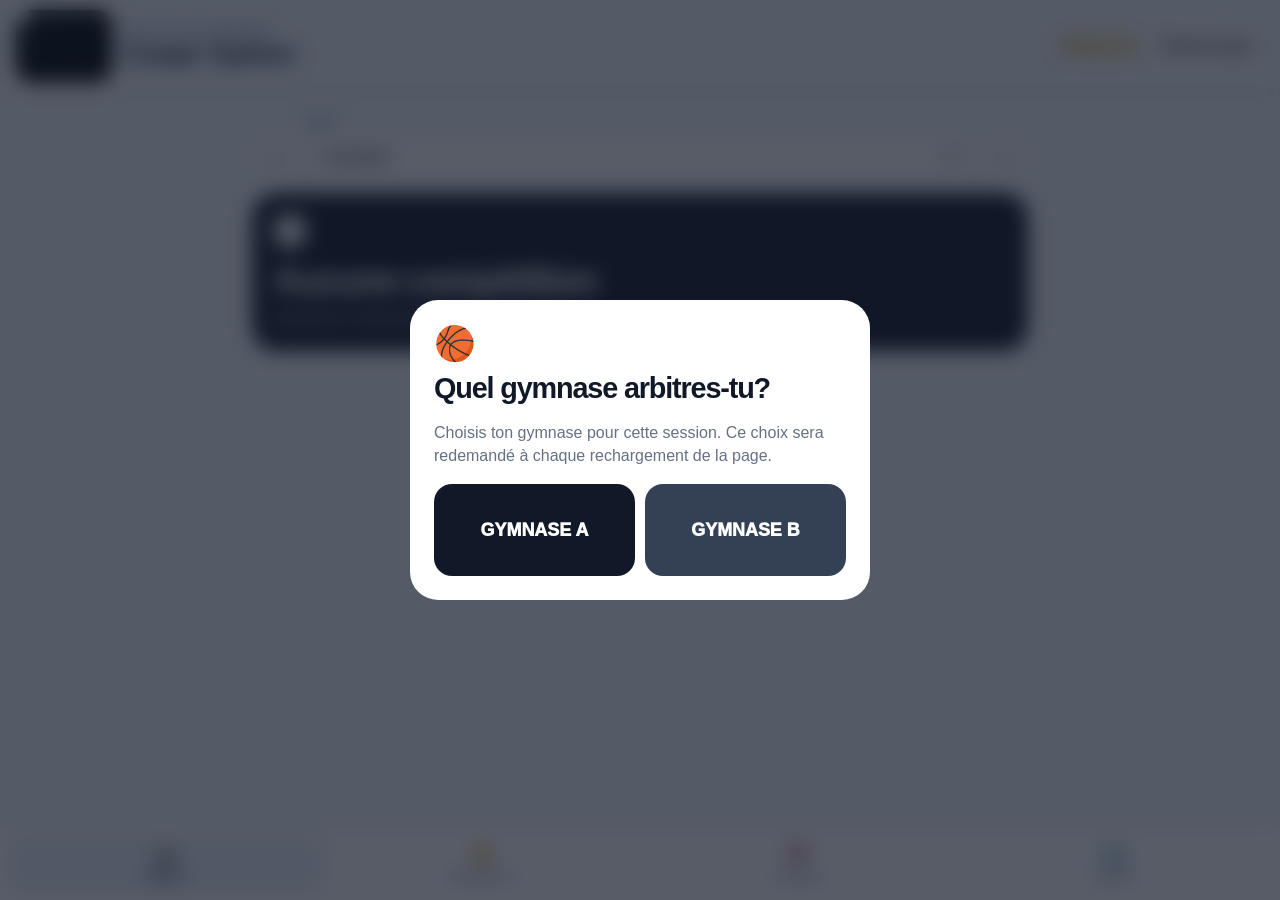
==== commit 91997456: "Bust cache for updated attendance bonus UI" ====
--- a/tournoi-couleurs/index.html
+++ b/tournoi-couleurs/index.html
@@ -13,7 +13,7 @@
 <link rel="stylesheet" href="./presence-button.css?v=17">
 <link rel="stylesheet" href="./history-correction.css?v=17">
 <link rel="stylesheet" href="./result-ux.css?v=23">
-<link rel="stylesheet" href="./presence-simple.css?v=21">
+<link rel="stylesheet" href="./presence-simple.css?v=23">
 <style>.typhon-logo{width:96px!important;height:72px!important;object-fit:cover!important;border-radius:16px!important}@media(max-width:470px){.typhon-logo{width:82px!important;height:62px!important}}</style>
 </head>
 <body>
@@ -65,13 +65,13 @@
 <script src="./tournoi-2.js?v=23"></script>
 <script src="./tournoi-3-v22.js"></script>
 <script src="./tournoi-4.js?v=21"></script>
-<script src="./presence.js?v=22"></script>
+<script src="./presence.js?v=23"></script>
 <script src="./bonus-lock.js?v=17"></script>
 <script src="./presence-button.js?v=17"></script>
 <script src="./history-correction.js?v=20"></script>
 <script src="./past-submit.js?v=17"></script>
 <script src="./result-ux-v22.js"></script>
-<script src="./presence-simple.js?v=22"></script>
+<script src="./presence-simple.js?v=23"></script>
 <script src="./device-drafts.js?v=10"></script>
 <script src="./day-points-v23.js"></script>
 </body>
--- a/tournoi-couleurs/presence-simple.css
+++ b/tournoi-couleurs/presence-simple.css
@@ -1,3 +1,8 @@
 .presence-head,.presence-summary-grid,.presence-scorebar,.presence-saving,.presence-team-tabs{display:none!important}.presence-simple-teams{display:grid;grid-template-columns:repeat(4,1fr);gap:6px;margin:2px 0 12px}.presence-simple-team{min-height:44px;border:2px solid transparent;border-radius:13px;color:#fff;font-weight:950;opacity:.55}.presence-simple-team.team-jaune{color:#111827}.presence-simple-team.active{opacity:1;border-color:#111827;box-shadow:0 2px 8px rgba(17,24,39,.12)}.presence-simple-list{background:#fff;border:1px solid var(--line);border-radius:20px;overflow:hidden}.presence-simple-head,.presence-simple-row{display:grid;grid-template-columns:minmax(0,1fr) 76px 82px;align-items:center;gap:8px}.presence-simple-head{padding:11px 12px;border-bottom:1px solid var(--line);font-size:.72rem;color:var(--muted);font-weight:950;text-transform:uppercase;text-align:center}.presence-simple-head span:first-child{text-align:left}.presence-simple-row{min-height:58px;padding:8px 12px;border-bottom:1px solid #edf0f4}.presence-simple-row:last-child{border-bottom:0}.presence-simple-name{font-weight:900;white-space:nowrap;overflow:hidden;text-overflow:ellipsis}.presence-simple-check{display:grid;place-items:center;min-height:42px}.presence-simple-check input{position:absolute;opacity:0;pointer-events:none}.presence-simple-check span{width:34px;height:34px;border-radius:10px;border:2px solid #cbd5e1;background:#fff;display:grid;place-items:center}.presence-simple-check input:checked+span{background:#d1fae5;border-color:#34d399}.presence-simple-check input:checked+span:after{content:'✓';font-size:1.15rem;font-weight:950;color:#065f46}.presence-simple-check.shirt input:checked+span{background:#e0f2fe;border-color:#38bdf8}.presence-simple-check.shirt input:checked+span:after{color:#075985}.presence-simple-check input:disabled+span{opacity:.25;background:#f2f4f7}.presence-simple-empty{background:#fff;border:1px dashed #cbd5e1;border-radius:18px;padding:20px;text-align:center;color:var(--muted);font-weight:800}@media(max-width:470px){.presence-simple-teams{gap:4px}.presence-simple-team{font-size:.72rem}.presence-simple-head,.presence-simple-row{grid-template-columns:minmax(0,1fr) 68px 74px;padding-left:10px;padding-right:10px}.presence-simple-check span{width:32px;height:32px}}
 .presence-simple-note{display:flex;justify-content:space-between;gap:10px;align-items:center;margin:0 0 10px;padding:10px 12px;border-radius:14px;background:#eef2f7;color:#344054;font-size:.74rem}.presence-simple-note strong{font-size:.84rem;color:#111827;white-space:nowrap}.presence-simple-note span{text-align:right}.presence-simple-head,.presence-simple-row{grid-template-columns:minmax(0,1fr) 68px 72px 68px}.presence-simple-check.motivated input:checked+span{background:#fef3c7;border-color:#f59e0b}.presence-simple-check.motivated input:checked+span:after{color:#92400e}@media(max-width:470px){.presence-simple-note{display:grid;gap:2px}.presence-simple-note span{text-align:left}.presence-simple-head,.presence-simple-row{grid-template-columns:minmax(0,1fr) 58px 64px 58px;padding-left:8px;padding-right:8px}.presence-simple-head{font-size:.62rem}.presence-simple-check span{width:30px;height:30px}}
 .presence-check-all{display:flex;align-items:center;gap:11px;margin:0 0 10px;padding:11px 13px;border:2px solid #a7f3d0;border-radius:15px;background:#ecfdf3;color:#065f46;cursor:pointer}.presence-check-all input{width:24px;height:24px;accent-color:#059669;flex:0 0 auto}.presence-check-all span{display:grid;gap:1px}.presence-check-all b{font-size:.88rem}.presence-check-all small{font-size:.7rem;color:#047857;font-weight:750}
+
+/* Attendance threshold feedback — neutral to avoid confusion with team colors */
+.presence-simple-note.presence-point-won{border:2px solid #94a3b8;background:rgba(148,163,184,.12);box-shadow:none}
+.presence-simple-note.presence-point-won strong{color:inherit}
+.presence-simple-note.presence-point-won span{font-weight:800;color:inherit}
